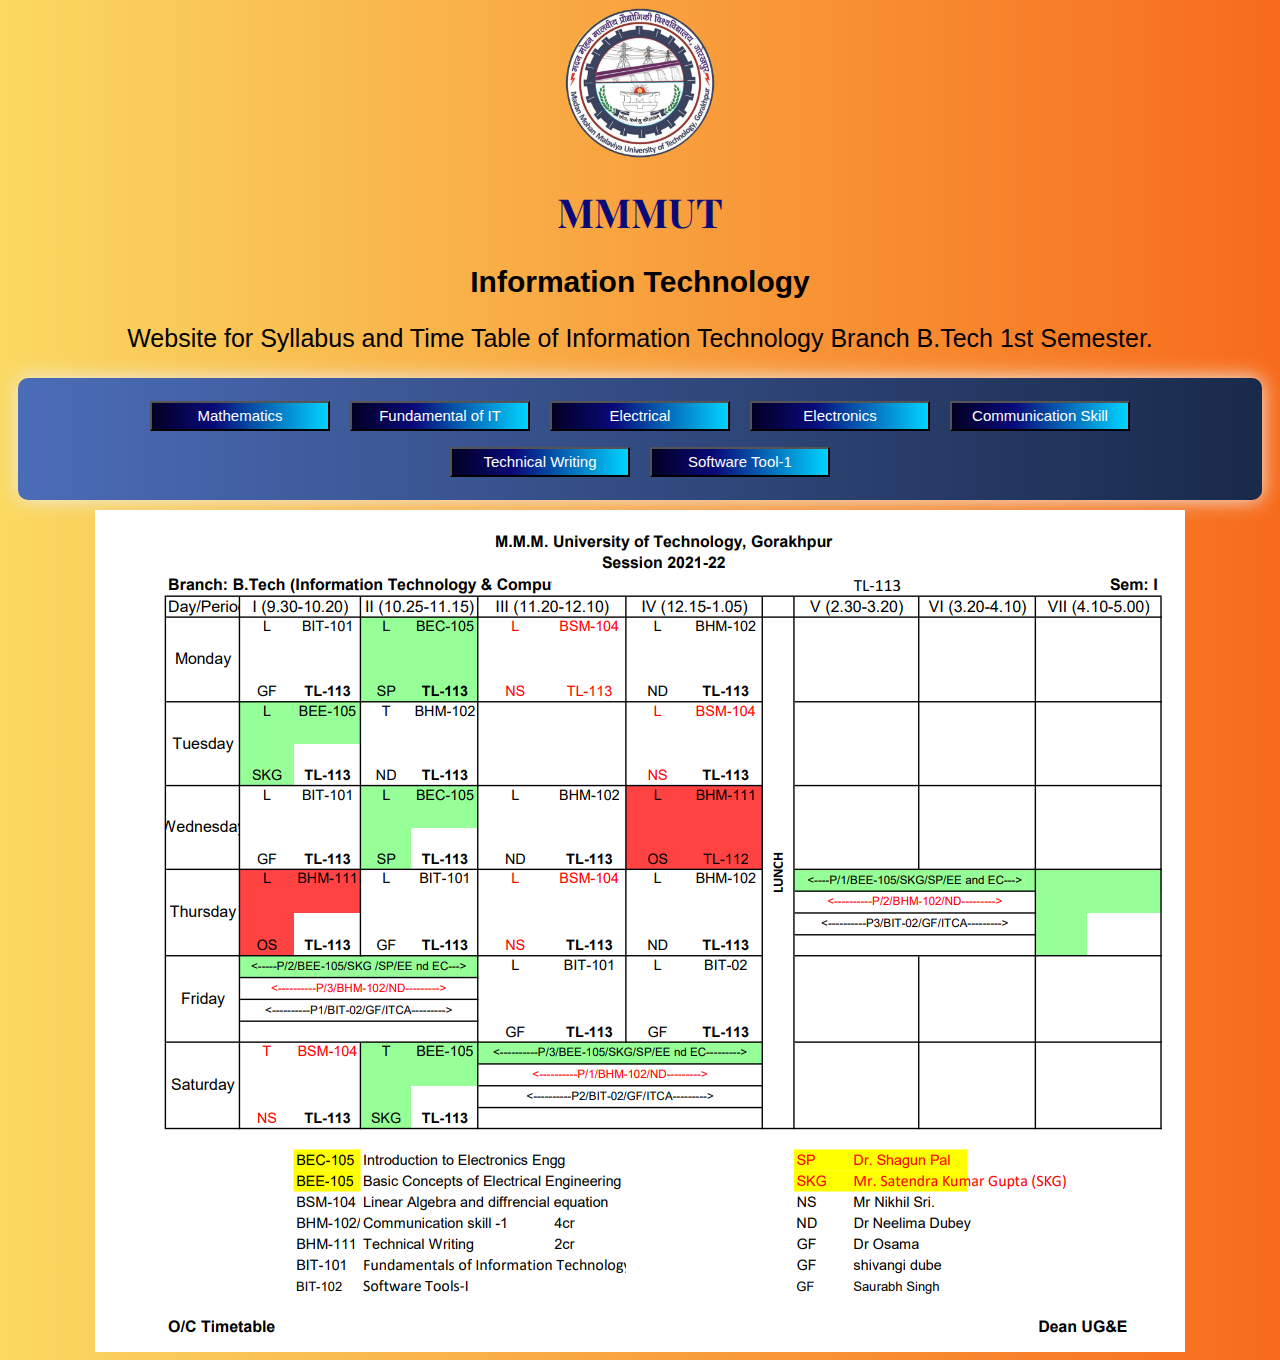
==== index.html @ df70c7b0 "first commit" ====
<!DOCTYPE html>
<html lang="en">
<head>
    <meta charset="UTF-8">
    <meta http-equiv="X-UA-Compatible" content="IE=edge">
    <meta name="viewport" content="width=device-width, initial-scale=1.0">
    <title>MMMUT IT 1st Year</title>
    <link rel="stylesheet" href="style.css">
    <link rel="preconnect" href="https://fonts.googleapis.com">
<link rel="preconnect" href="https://fonts.gstatic.com" crossorigin>
<link href="https://fonts.googleapis.com/css2?family=Playfair+Display:ital,wght@0,600;1,400&display=swap" rel="stylesheet">
</head>
<body>
    <span><img id="logo" src="logo.png" alt="logo"></span>
    <h1>MMMUT</h1>
    <h2>Information Technology</h2>
    <p>Website for Syllabus and Time Table of Information Technology Branch B.Tech 1st Semester.</p>
    <ul class="btn-grad">

        <button onclick="document.location='mathematics.html'" class="syllabus">Mathematics</button>
        <button onclick="document.location='Fundamental of IT.html'" class="syllabus">Fundamental of IT</button>
        <button onclick="document.location='Electrical.html'" class="syllabus">Electrical</button>
        <button onclick="document.location='Electronics.html'" class="syllabus">Electronics</button>
        <button onclick="document.location='Communication Skill.html'" class="syllabus">Communication Skill</button>
        <button onclick="document.location='Technical Writing.html'" class="syllabus">Technical Writing</button>
        <button onclick="document.location='Software Tool.html'" class="syllabus">Software Tool-1</button>
    </ul>
    <img id="time" src="/timetable.png" alt="timetable">
</body>
</html>
---- style.css ----
body
{
    background-color: #FAD961;
background-image: linear-gradient(90deg, #FAD961 0%, #F76B1C 100%);

}
h1
{
    text-align: center;
    font-size: 40px;
    font-weight: bold;
    font-family: 'Playfair Display', serif;

    color: #090979;
}
h2{
    text-align: center;
    font-size: 30px;
    font-weight: bold;
    font-family: Verdana, Geneva, Tahoma, sans-serif;
    color:black;
}
p{
    text-align: center;
    font-size: 25px;
    font-family: 'Gill Sans', 'Gill Sans MT', Calibri, 'Trebuchet MS', sans-serif;
}

.btn-grad {background-image: linear-gradient(to right, #4b6cb7 0%, #182848  51%, #4b6cb7  100%)}
.btn-grad {
   margin: 10px;
   padding: 15px 45px;
   text-align: center;
   text-transform: uppercase;
   transition: 0.5s;
   background-size: 200% auto;
   color: white;            
   box-shadow: 0 0 20px #eee;
   border-radius: 10px;
   display: block;
 }

 .btn-grad:hover {
   background-position: right center; /* change the direction of the change here */
   color: #fff;
   text-decoration: none;
 }
 button
 {
     font-size: 15px;
     padding: auto;
     margin: 8px;
     height: 30px;
     width: 180px;
     color: white;
    background: rgb(2,0,36);
    background: linear-gradient(90deg, rgba(2,0,36,1) 0%, rgba(9,9,121,1) 35%, rgba(0,212,255,1) 100%);
    cursor: pointer;
 }
 #logo
 {
     padding: 0%;
     margin: 0%;
     height: 150px;
     width: 150px;
        display: block;
        margin-left: auto;
        margin-right: auto;
        width: auto;

 }
 #time
 {
     display: block;
     margin-left: auto;
     margin-right: auto;
     width: auto;
 }
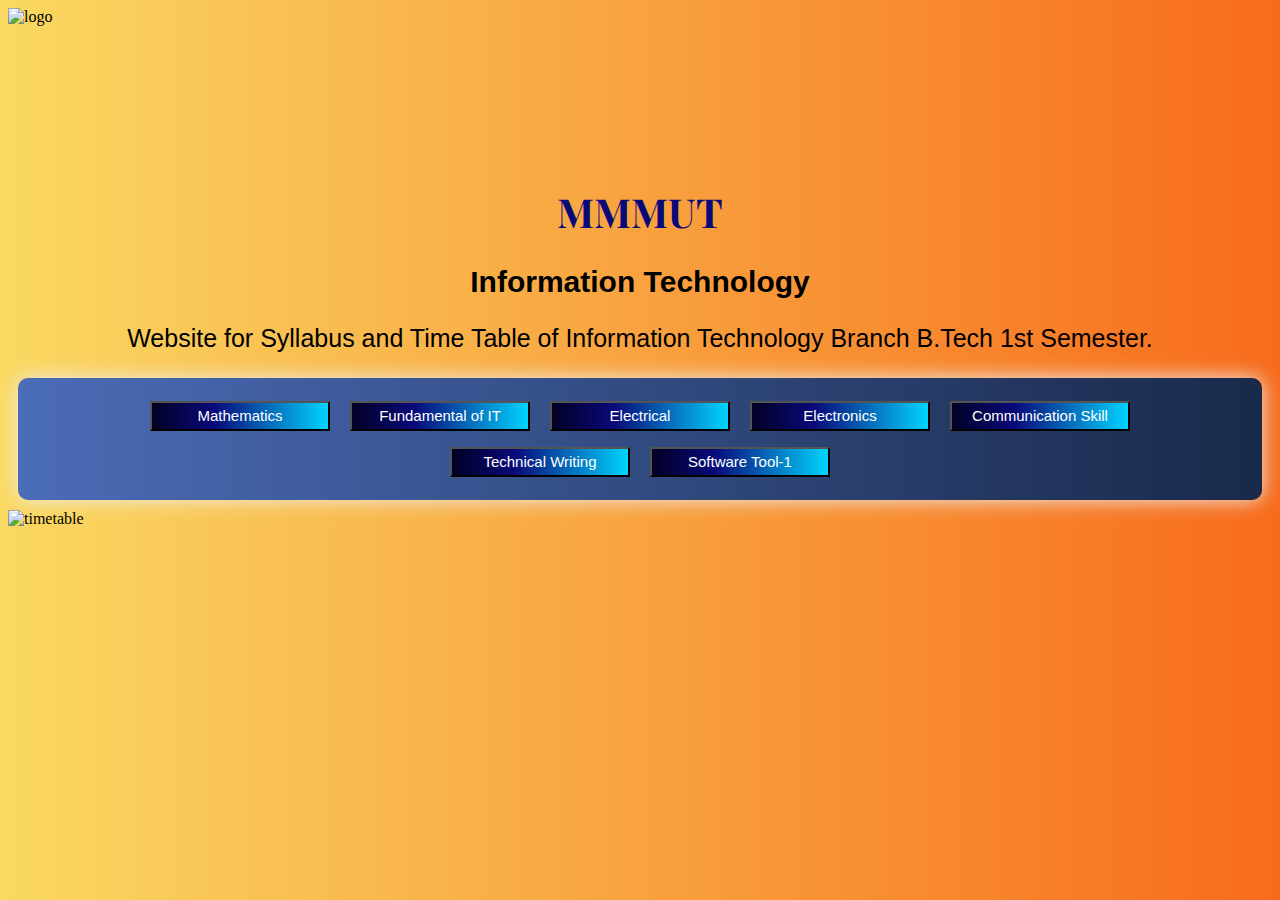
==== commit 991e0859: "Update index.html" ====
--- a/index.html
+++ b/index.html
@@ -11,7 +11,7 @@
 <link href="https://fonts.googleapis.com/css2?family=Playfair+Display:ital,wght@0,600;1,400&display=swap" rel="stylesheet">
 </head>
 <body>
-    <span><img id="logo" src="logo.png" alt="logo"></span>
+    <span><img id="logo" src="https://github.com/Anubhavgupta14/Class-Syllabus-and-TT/raw/master/logo.png" alt="logo"></span>
     <h1>MMMUT</h1>
     <h2>Information Technology</h2>
     <p>Website for Syllabus and Time Table of Information Technology Branch B.Tech 1st Semester.</p>
@@ -25,6 +25,6 @@
         <button onclick="document.location='Technical Writing.html'" class="syllabus">Technical Writing</button>
         <button onclick="document.location='Software Tool.html'" class="syllabus">Software Tool-1</button>
     </ul>
-    <img id="time" src="/timetable.png" alt="timetable">
+    <img id="time" src="https://github.com/Anubhavgupta14/Class-Syllabus-and-TT/raw/master/timetable.png" alt="timetable">
 </body>
-</html>+</html>
